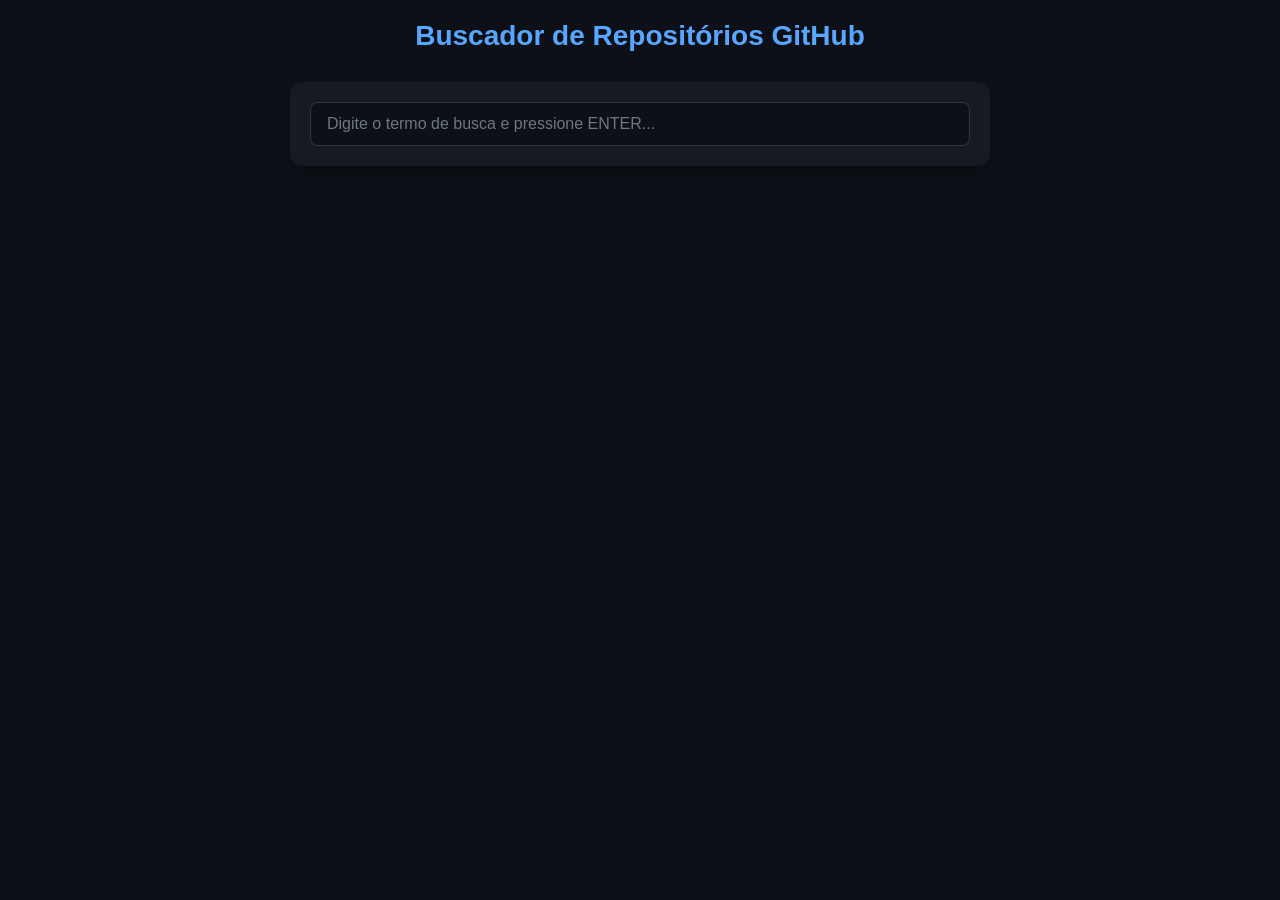
==== docs.projetoGH/index.html @ 97a53ae9 "17/08" ====
<!DOCTYPE html>
<html lang="pt-BR">
<head>
    <meta charset="UTF-8">
    <meta name="viewport" content="width=device-width, initial-scale=1.0">
    <title>Buscador de Repositórios GitHub</title>
    <link rel="stylesheet" href="style.css">
</head>
<body>
    <div class="container">
        <h1>Buscador de Repositórios GitHub</h1>
        
        <!-- Search Card -->
        <div class="search-card">
            <input 
                type="text" 
                id="searchInput" 
                placeholder="Digite o termo de busca e pressione ENTER..."
                class="search-input"
            >
        </div>

        <!-- Results Container -->
        <div id="resultsContainer" class="results-container hidden">
            <!-- Loading State -->
            <div id="loadingState" class="state-message loading hidden">
                <p>Carregando resultados...</p>
            </div>

            <!-- Empty State -->
            <div id="emptyState" class="state-message empty hidden">
                <p>Nenhum repositório encontrado. Tente outro termo de busca.</p>
            </div>

            <!-- Error State -->
            <div id="errorState" class="state-message error hidden">
                <p id="errorMessage">Ocorreu um erro ao buscar repositórios. Tente novamente.</p>
            </div>

            <!-- Results List -->
            <div id="resultsList" class="results-card hidden">
                <!-- Results will be inserted here by JavaScript -->
            </div>
        </div>
    </div>

    <script src="script.js"></script>
</body>
</html>
---- docs.projetoGH/style.css ----
* {
    margin: 0;
    padding: 0;
    box-sizing: border-box;
}

body {
    font-family: 'Segoe UI', Tahoma, Geneva, Verdana, sans-serif;
    background-color: #0d1117;
    color: #c9d1d9;
    min-height: 100vh;
    padding: 20px;
}

.container {
    max-width: 700px;
    margin: 0 auto;
}

h1 {
    text-align: center;
    margin-bottom: 30px;
    color: #58a6ff;
    font-size: 28px;
}

/* Search Card */
.search-card {
    background-color: #161b22;
    padding: 20px;
    border-radius: 12px;
    margin-bottom: 30px;
    box-shadow: 0 4px 12px rgba(0, 0, 0, 0.3);
}

.search-input {
    width: 100%;
    padding: 12px 16px;
    border: 1px solid #30363d;
    border-radius: 8px;
    background-color: #0d1117;
    color: #c9d1d9;
    font-size: 16px;
    transition: border-color 0.3s ease;
}

.search-input::placeholder {
    color: #6e7681;
}

.search-input:focus {
    outline: none;
    border-color: #58a6ff;
    box-shadow: 0 0 0 3px rgba(88, 166, 255, 0.1);
}

/* Results Container */
.results-container {
    margin-top: 20px;
}

.results-container.hidden {
    display: none;
}

/* State Messages */
.state-message {
    background-color: #161b22;
    padding: 40px 20px;
    border-radius: 12px;
    text-align: center;
    font-size: 16px;
}

.state-message.hidden {
    display: none;
}

.state-message.loading {
    color: #58a6ff;
}

.state-message.empty {
    color: #79c0ff;
}

.state-message.error {
    color: #f85149;
}

/* Results Card */
.results-card {
    background-color: #161b22;
    border-radius: 12px;
    overflow: hidden;
    box-shadow: 0 4px 12px rgba(0, 0, 0, 0.3);
}

.results-card.hidden {
    display: none;
}

/* Repository Item */
.repo-item {
    padding: 20px;
    border-bottom: 1px solid #30363d;
    transition: background-color 0.2s ease;
}

.repo-item:last-child {
    border-bottom: none;
}

.repo-item:hover {
    background-color: #0d1117;
}

.repo-header {
    display: flex;
    align-items: center;
    margin-bottom: 12px;
    gap: 12px;
}

.author-avatar {
    width: 40px;
    height: 40px;
    border-radius: 50%;
    object-fit: cover;
}

.author-info {
    flex: 1;
}

.author-name {
    font-size: 14px;
    color: #8b949e;
    display: block;
    margin-bottom: 4px;
}

.repo-name {
    font-size: 18px;
    font-weight: 600;
    color: #58a6ff;
    text-decoration: none;
    display: inline-block;
}

.repo-name:hover {
    text-decoration: underline;
}

.repo-description {
    font-size: 14px;
    color: #8b949e;
    margin: 12px 0;
    line-height: 1.5;
}

.repo-meta {
    display: flex;
    align-items: center;
    gap: 16px;
    flex-wrap: wrap;
    font-size: 13px;
    color: #8b949e;
}

.meta-item {
    display: flex;
    align-items: center;
    gap: 6px;
}

.language-badge {
    display: inline-flex;
    align-items: center;
    gap: 6px;
}

.language-dot {
    width: 12px;
    height: 12px;
    border-radius: 50%;
    display: inline-block;
}

.stars {
    color: #fbbf24;
    font-weight: 600;
}

/* Responsive */
@media (max-width: 600px) {
    .container {
        max-width: 100%;
    }

    h1 {
        font-size: 24px;
    }

    .repo-item {
        padding: 16px;
    }

    .repo-header {
        flex-direction: column;
        align-items: flex-start;
    }

    .repo-meta {
        flex-direction: column;
        gap: 8px;
    }
}
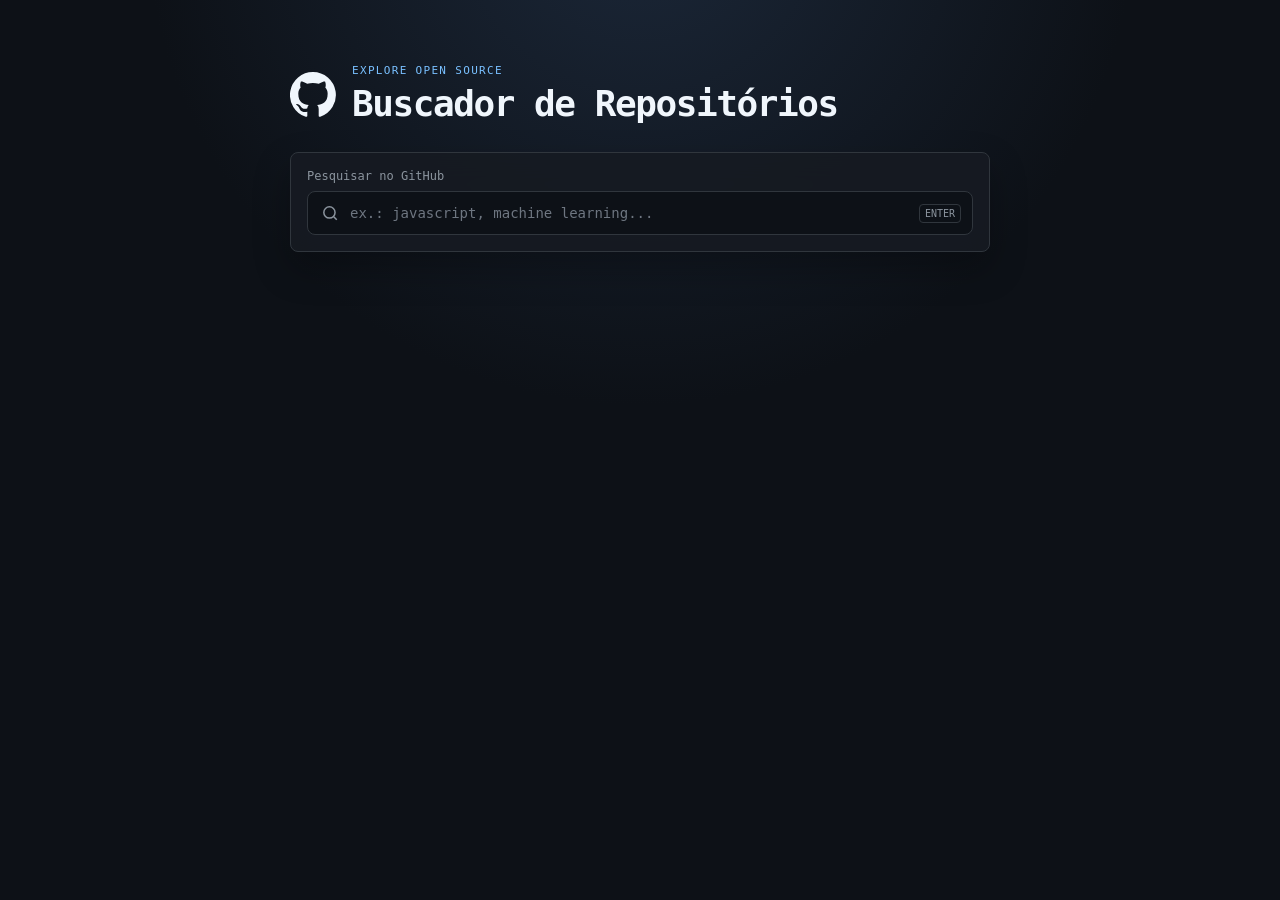
==== commit 26466b44: "changing visual elements" ====
--- a/docs.projetoGH/index.html
+++ b/docs.projetoGH/index.html
@@ -8,16 +8,23 @@
 </head>
 <body>
     <div class="container">
-        <h1>Buscador de Repositórios GitHub</h1>
+        <header class="page-header">
+            <div class="brand-mark" aria-hidden="true">
+                <svg viewBox="0 0 24 24" role="img"><path fill="currentColor" d="M12 .5a12 12 0 0 0-3.79 23.39c.6.11.82-.26.82-.58v-2.04c-3.34.73-4.04-1.61-4.04-1.61-.55-1.39-1.34-1.76-1.34-1.76-1.09-.75.08-.74.08-.74 1.2.08 1.83 1.24 1.83 1.24 1.07 1.83 2.8 1.3 3.48.99.11-.77.42-1.3.76-1.6-2.67-.3-5.47-1.34-5.47-5.95 0-1.31.47-2.38 1.24-3.22-.12-.3-.54-1.52.12-3.17 0 0 1.01-.32 3.3 1.23a11.5 11.5 0 0 1 6 0c2.29-1.55 3.3-1.23 3.3-1.23.66 1.65.24 2.87.12 3.17.77.84 1.24 1.91 1.24 3.22 0 4.62-2.81 5.64-5.49 5.94.43.37.81 1.1.81 2.22v3.29c0 .32.22.69.83.57A12 12 0 0 0 12 .5Z"/></svg>
+            </div>
+            <div>
+                <p class="eyebrow">Explore open source</p>
+                <h1>Buscador de Repositórios</h1>
+            </div>
+        </header>
         
-        <!-- Search Card -->
         <div class="search-card">
-            <input 
-                type="text" 
-                id="searchInput" 
-                placeholder="Digite o termo de busca e pressione ENTER..."
-                class="search-input"
-            >
+            <label class="search-label" for="searchInput">Pesquisar no GitHub</label>
+            <div class="search-field">
+                <svg class="search-icon" viewBox="0 0 24 24" aria-hidden="true"><path d="m21 21-4.35-4.35m2.1-5.4a7.5 7.5 0 1 1-15 0 7.5 7.5 0 0 1 15 0Z"/></svg>
+                <input type="text" id="searchInput" placeholder="ex.: javascript, machine learning..." class="search-input">
+                <span class="search-key">ENTER</span>
+            </div>
         </div>
 
         <!-- Results Container -->
--- a/docs.projetoGH/style.css
+++ b/docs.projetoGH/style.css
@@ -4,12 +4,23 @@
     box-sizing: border-box;
 }
 
+:root {
+    color-scheme: dark;
+    --canvas: #0d1117;
+    --surface: #161b22;
+    --surface-raised: #1c2128;
+    --border: #30363d;
+    --muted: #8b949e;
+    --text: #f0f6fc;
+    --accent: #58a6ff;
+}
+
 body {
-    font-family: 'Segoe UI', Tahoma, Geneva, Verdana, sans-serif;
-    background-color: #0d1117;
-    color: #c9d1d9;
+    font-family: ui-monospace, SFMono-Regular, Menlo, Monaco, Consolas, monospace;
+    background: radial-gradient(circle at 50% -10%, #1b2738 0, var(--canvas) 42%);
+    color: var(--text);
     min-height: 100vh;
-    padding: 20px;
+    padding: 32px 20px 64px;
 }
 
 .container {
@@ -17,31 +28,77 @@
     margin: 0 auto;
 }
 
+.page-header {
+    display: flex;
+    align-items: center;
+    gap: 16px;
+    margin: 32px 0 28px;
+}
+
+.brand-mark {
+    color: var(--text);
+    width: 46px;
+    height: 46px;
+}
+
+.brand-mark svg { width: 100%; height: 100%; }
+
+.eyebrow {
+    color: #79c0ff;
+    font-size: 11px;
+    letter-spacing: .12em;
+    text-transform: uppercase;
+    margin-bottom: 6px;
+}
+
 h1 {
-    text-align: center;
-    margin-bottom: 30px;
-    color: #58a6ff;
-    font-size: 28px;
-}
-
-/* Search Card */
+    color: var(--text);
+    font-size: clamp(24px, 5vw, 36px);
+    letter-spacing: -.04em;
+}
+
 .search-card {
-    background-color: #161b22;
-    padding: 20px;
-    border-radius: 12px;
-    margin-bottom: 30px;
-    box-shadow: 0 4px 12px rgba(0, 0, 0, 0.3);
+    position: sticky;
+    top: 16px;
+    z-index: 10;
+    background: rgba(22, 27, 34, .92);
+    border: 1px solid var(--border);
+    padding: 16px;
+    border-radius: 8px;
+    margin-bottom: 28px;
+    box-shadow: 0 16px 36px rgba(0, 0, 0, .28);
+    backdrop-filter: blur(14px);
+}
+
+.search-label {
+    display: block;
+    color: var(--muted);
+    font-size: 12px;
+    margin-bottom: 8px;
+}
+
+.search-field { position: relative; display: flex; align-items: center; }
+
+.search-icon {
+    position: absolute;
+    left: 14px;
+    width: 18px;
+    height: 18px;
+    fill: none;
+    stroke: var(--muted);
+    stroke-width: 2;
 }
 
 .search-input {
     width: 100%;
-    padding: 12px 16px;
-    border: 1px solid #30363d;
+    padding: 13px 72px 13px 42px;
+    border: 1px solid var(--border);
     border-radius: 8px;
-    background-color: #0d1117;
-    color: #c9d1d9;
-    font-size: 16px;
-    transition: border-color 0.3s ease;
+    background-color: var(--canvas);
+    color: var(--text);
+    font: inherit;
+    font-size: 14px;
+    transition: border-color .2s ease, box-shadow .2s ease;
 }
 
 .search-input::placeholder {
@@ -50,14 +107,18 @@
 
 .search-input:focus {
     outline: none;
-    border-color: #58a6ff;
-    box-shadow: 0 0 0 3px rgba(88, 166, 255, 0.1);
-}
+    border-color: var(--accent);
+    box-shadow: 0 0 0 3px rgba(88, 166, 255, .14);
+}
+
+.search-key { position: absolute; right: 12px; color: var(--muted); font-size: 10px; border: 1px solid var(--border); padding: 3px 5px; border-radius: 4px; }
 
 /* Results Container */
 .results-container {
     margin-top: 20px;
-}
+    margin-bottom: 20px;
+}
+
 
 .results-container.hidden {
     display: none;
@@ -65,7 +126,7 @@
 
 /* State Messages */
 .state-message {
-    background-color: #161b22;
+    background-color: var(--surface);
     padding: 40px 20px;
     border-radius: 12px;
     text-align: center;
@@ -90,10 +151,9 @@
 
 /* Results Card */
 .results-card {
-    background-color: #161b22;
-    border-radius: 12px;
-    overflow: hidden;
-    box-shadow: 0 4px 12px rgba(0, 0, 0, 0.3);
+    display: grid;
+    grid-template-columns: repeat(2, minmax(0, 1fr));
+    gap: 16px;
 }
 
 .results-card.hidden {
@@ -102,17 +162,18 @@
 
 /* Repository Item */
 .repo-item {
-    padding: 20px;
-    border-bottom: 1px solid #30363d;
-    transition: background-color 0.2s ease;
-}
-
-.repo-item:last-child {
-    border-bottom: none;
+    padding: 22px;
+    background-color: var(--surface);
+    border: 1px solid var(--border);
+    border-radius: 8px;
+    box-shadow: 0 8px 20px rgba(0, 0, 0, .16);
+    transition: background-color .2s ease, transform .2s ease, box-shadow .2s ease;
 }
 
 .repo-item:hover {
-    background-color: #0d1117;
+    background-color: var(--surface-raised);
+    box-shadow: inset 3px 0 0 var(--accent);
+    transform: translateY(-2px);
 }
 
 .repo-header {
@@ -135,7 +196,7 @@
 
 .author-name {
     font-size: 14px;
-    color: #8b949e;
+    color: var(--muted);
     display: block;
     margin-bottom: 4px;
 }
@@ -143,7 +204,7 @@
 .repo-name {
     font-size: 18px;
     font-weight: 600;
-    color: #58a6ff;
+    color: var(--accent);
     text-decoration: none;
     display: inline-block;
 }
@@ -154,7 +215,7 @@
 
 .repo-description {
     font-size: 14px;
-    color: #8b949e;
+    color: var(--muted);
     margin: 12px 0;
     line-height: 1.5;
 }
@@ -165,7 +226,7 @@
     gap: 16px;
     flex-wrap: wrap;
     font-size: 13px;
-    color: #8b949e;
+    color: var(--muted);
 }
 
 .meta-item {
@@ -192,11 +253,17 @@
     font-weight: 600;
 }
 
+.forks { color: var(--muted); }
+.meta-icon { width: 15px; height: 15px; fill: currentColor; vertical-align: middle; }
+.repo-link { color: var(--accent); text-decoration: none; margin-left: auto; }
+.repo-link:hover { text-decoration: underline; }
+
 /* Responsive */
 @media (max-width: 600px) {
-    .container {
-        max-width: 100%;
-    }
+    body { padding: 20px 12px 40px; }
+    .container { max-width: 100%; }
+    .page-header { margin: 18px 0 22px; }
+    .brand-mark { width: 36px; height: 36px; }
 
     h1 {
         font-size: 24px;
@@ -206,13 +273,18 @@
         padding: 16px;
     }
 
+    .results-card {
+        grid-template-columns: 1fr;
+    }
+
     .repo-header {
-        flex-direction: column;
         align-items: flex-start;
     }
 
     .repo-meta {
-        flex-direction: column;
         gap: 8px;
     }
-}
+
+    .repo-link { margin-left: 0; width: 100%; }
+    .search-key { display: none; }
+}
